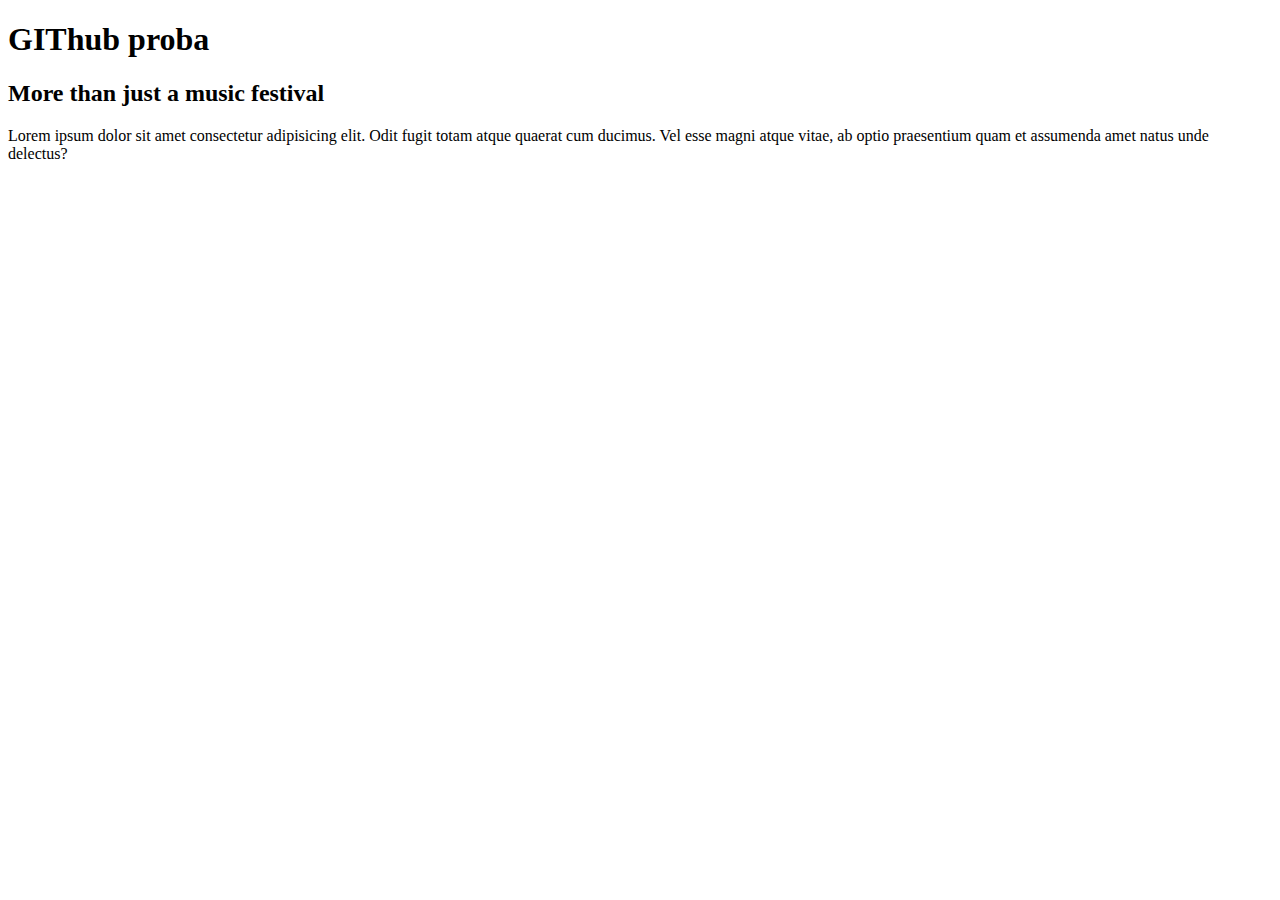
==== homework-01-02/index.html @ 5556e30a "added folder homework-01-02" ====
<!DOCTYPE html>
<html lang="en">
  <head>
    <meta charset="UTF-8" />
    <title>Home-work-01-02</title>
  </head>
  <body>
    <div>
      <p><h1>GIThub proba</h1></p>
    </div>
    <div>
        <h2>More than just a music festival</h2>
      <p>
        Lorem ipsum dolor sit amet consectetur adipisicing elit. Odit fugit
        totam atque quaerat cum ducimus. Vel esse magni atque vitae, ab optio
        praesentium quam et assumenda amet natus unde delectus?
      </p>
    </div>
  </body>
</html>
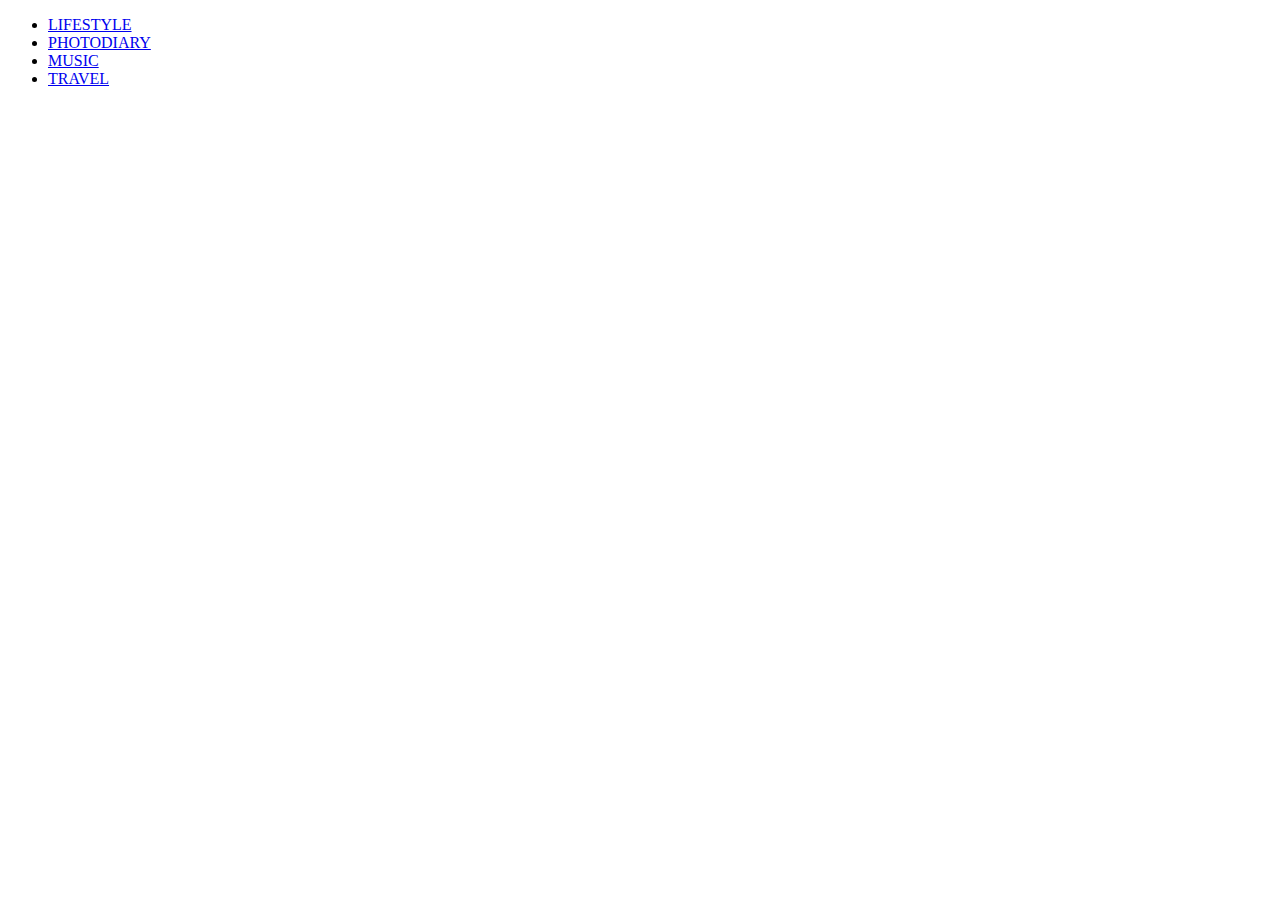
==== commit 6df7fb29: "first href" ====
--- a/homework-01-02/index.html
+++ b/homework-01-02/index.html
@@ -2,19 +2,14 @@
 <html lang="en">
   <head>
     <meta charset="UTF-8" />
-    <title>Home-work-01-02</title>
+    <title>Homework-01-02</title>
   </head>
   <body>
-    <div>
-      <p><h1>GIThub proba</h1></p>
-    </div>
-    <div>
-        <h2>More than just a music festival</h2>
-      <p>
-        Lorem ipsum dolor sit amet consectetur adipisicing elit. Odit fugit
-        totam atque quaerat cum ducimus. Vel esse magni atque vitae, ab optio
-        praesentium quam et assumenda amet natus unde delectus?
-      </p>
-    </div>
+    <ul>
+      <li><a href="#">LIFESTYLE</a></li>
+      <li><a href="#">PHOTODIARY</a></li>
+      <li><a href="#">MUSIC</a></li>
+      <li><a href="#">TRAVEL</a></li>
+    </ul>
   </body>
 </html>
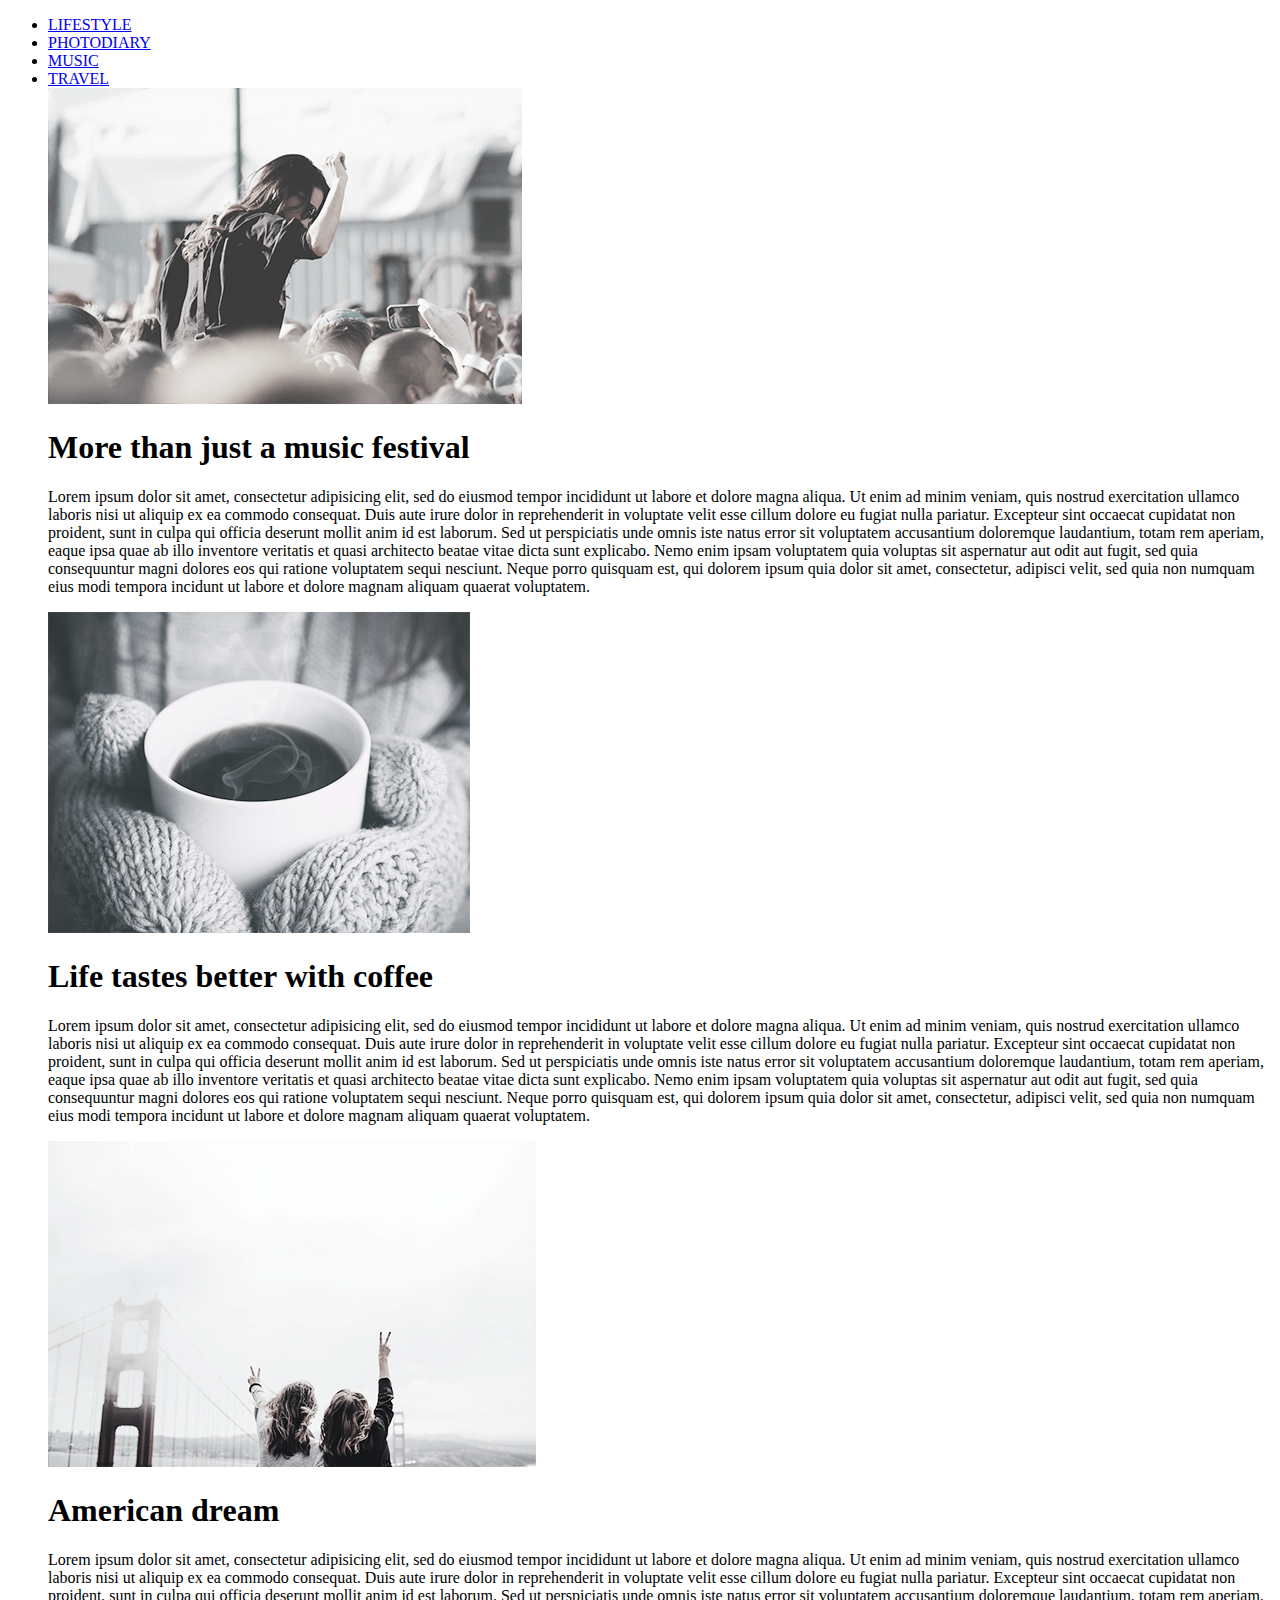
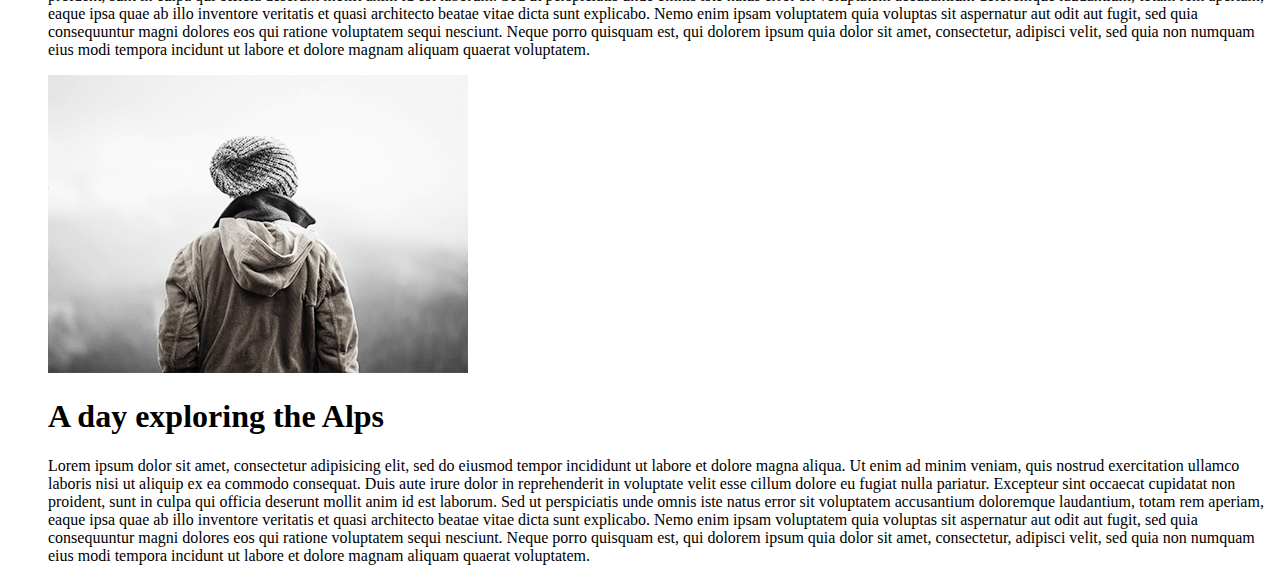
==== commit c7240814: "added photo png" ====
--- a/homework-01-02/index.html
+++ b/homework-01-02/index.html
@@ -6,10 +6,97 @@
   </head>
   <body>
     <ul>
-      <li><a href="#">LIFESTYLE</a></li>
-      <li><a href="#">PHOTODIARY</a></li>
-      <li><a href="#">MUSIC</a></li>
-      <li><a href="#">TRAVEL</a></li>
+      <li><a href="#" target="_blank">LIFESTYLE</a></li>
+      <li><a href="#" target="_blank">PHOTODIARY</a></li>
+      <li><a href="#" target="_blank">MUSIC</a></li>
+      <li><a href="#" target="_blank">TRAVEL</a></li>
+      <div>
+        <img src="img/girl.png" alt="LIFESTYLE">
+        <p><h1>More than just a music festival</h1>
+          Lorem ipsum dolor sit amet, consectetur adipisicing elit, sed do
+          eiusmod tempor incididunt ut labore et dolore magna aliqua. Ut enim ad
+          minim veniam, quis nostrud exercitation ullamco laboris nisi ut
+          aliquip ex ea commodo consequat. Duis aute irure dolor in
+          reprehenderit in voluptate velit esse cillum dolore eu fugiat nulla
+          pariatur. Excepteur sint occaecat cupidatat non proident, sunt in
+          culpa qui officia deserunt mollit anim id est laborum. Sed ut
+          perspiciatis unde omnis iste natus error sit voluptatem accusantium
+          doloremque laudantium, totam rem aperiam, eaque ipsa quae ab illo
+          inventore veritatis et quasi architecto beatae vitae dicta sunt
+          explicabo. Nemo enim ipsam voluptatem quia voluptas sit aspernatur aut
+          odit aut fugit, sed quia consequuntur magni dolores eos qui ratione
+          voluptatem sequi nesciunt. Neque porro quisquam est, qui dolorem ipsum
+          quia dolor sit amet, consectetur, adipisci velit, sed quia non numquam
+          eius modi tempora incidunt ut labore et dolore magnam aliquam quaerat
+          voluptatem.
+        </p>
+      </div>
+      <div>
+        <img src="img/cup.png" alt="PHOTODIARY">
+        <p>
+          <h1>Life tastes better with coffee</h1>
+          Lorem ipsum dolor sit amet, consectetur adipisicing elit, sed do
+          eiusmod tempor incididunt ut labore et dolore magna aliqua. Ut enim ad
+          minim veniam, quis nostrud exercitation ullamco laboris nisi ut
+          aliquip ex ea commodo consequat. Duis aute irure dolor in
+          reprehenderit in voluptate velit esse cillum dolore eu fugiat nulla
+          pariatur. Excepteur sint occaecat cupidatat non proident, sunt in
+          culpa qui officia deserunt mollit anim id est laborum. Sed ut
+          perspiciatis unde omnis iste natus error sit voluptatem accusantium
+          doloremque laudantium, totam rem aperiam, eaque ipsa quae ab illo
+          inventore veritatis et quasi architecto beatae vitae dicta sunt
+          explicabo. Nemo enim ipsam voluptatem quia voluptas sit aspernatur aut
+          odit aut fugit, sed quia consequuntur magni dolores eos qui ratione
+          voluptatem sequi nesciunt. Neque porro quisquam est, qui dolorem ipsum
+          quia dolor sit amet, consectetur, adipisci velit, sed quia non numquam
+          eius modi tempora incidunt ut labore et dolore magnam aliquam quaerat
+          voluptatem.
+        </p>
+      </div>
+      <div>
+        <img src="img/bridg.png" alt="MUSIC">
+        <p>
+          <h1>American dream</h1>
+          Lorem ipsum dolor sit amet, consectetur adipisicing elit, sed do
+          eiusmod tempor incididunt ut labore et dolore magna aliqua. Ut enim ad
+          minim veniam, quis nostrud exercitation ullamco laboris nisi ut
+          aliquip ex ea commodo consequat. Duis aute irure dolor in
+          reprehenderit in voluptate velit esse cillum dolore eu fugiat nulla
+          pariatur. Excepteur sint occaecat cupidatat non proident, sunt in
+          culpa qui officia deserunt mollit anim id est laborum. Sed ut
+          perspiciatis unde omnis iste natus error sit voluptatem accusantium
+          doloremque laudantium, totam rem aperiam, eaque ipsa quae ab illo
+          inventore veritatis et quasi architecto beatae vitae dicta sunt
+          explicabo. Nemo enim ipsam voluptatem quia voluptas sit aspernatur aut
+          odit aut fugit, sed quia consequuntur magni dolores eos qui ratione
+          voluptatem sequi nesciunt. Neque porro quisquam est, qui dolorem ipsum
+          quia dolor sit amet, consectetur, adipisci velit, sed quia non numquam
+          eius modi tempora incidunt ut labore et dolore magnam aliquam quaerat
+          voluptatem.
+        </p>
+      </div>
+      <div>
+        <img src="img/boy.png" alt="TRAVEL">
+        <p>
+          <h1>A day exploring the Alps</h1>
+          Lorem ipsum dolor sit amet, consectetur adipisicing elit, sed do
+          eiusmod tempor incididunt ut labore et dolore magna aliqua. Ut enim ad
+          minim veniam, quis nostrud exercitation ullamco laboris nisi ut
+          aliquip ex ea commodo consequat. Duis aute irure dolor in
+          reprehenderit in voluptate velit esse cillum dolore eu fugiat nulla
+          pariatur. Excepteur sint occaecat cupidatat non proident, sunt in
+          culpa qui officia deserunt mollit anim id est laborum. Sed ut
+          perspiciatis unde omnis iste natus error sit voluptatem accusantium
+          doloremque laudantium, totam rem aperiam, eaque ipsa quae ab illo
+          inventore veritatis et quasi architecto beatae vitae dicta sunt
+          explicabo. Nemo enim ipsam voluptatem quia voluptas sit aspernatur aut
+          odit aut fugit, sed quia consequuntur magni dolores eos qui ratione
+          voluptatem sequi nesciunt. Neque porro quisquam est, qui dolorem ipsum
+          quia dolor sit amet, consectetur, adipisci velit, sed quia non numquam
+          eius modi tempora incidunt ut labore et dolore magnam aliquam quaerat
+          voluptatem.
+        </p>
+      </div>
     </ul>
   </body>
 </html>
